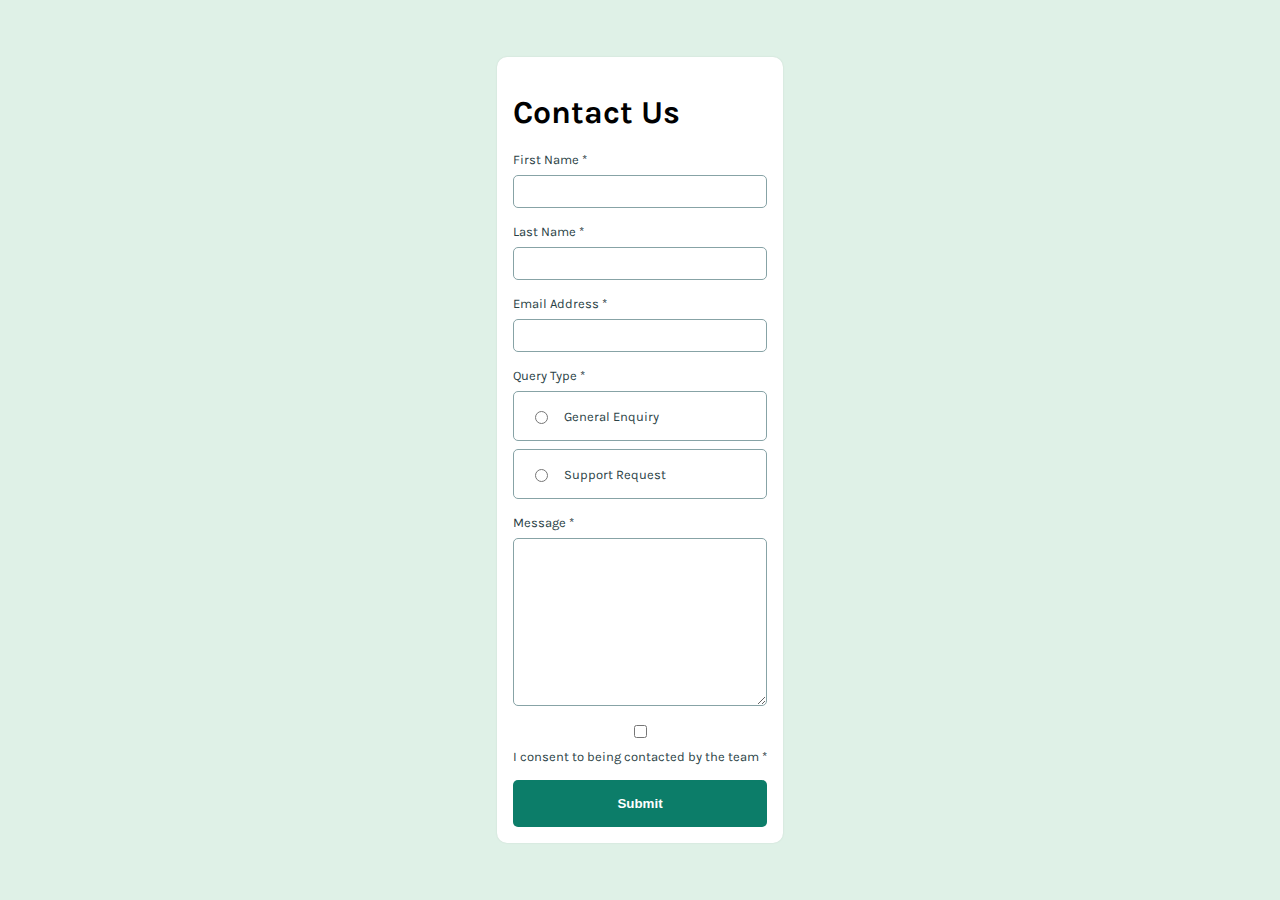
==== contact-form-main-2/index.html @ 0669382c "chore: Update .gitignore and README.md files" ====
<!DOCTYPE html>
<html lang="en">

<head>
  <meta charset="UTF-8">
  <meta name="viewport" content="width=device-width, initial-scale=1.0">
  <link rel="icon" type="image/png" sizes="32x32" href="./assets/images/favicon-32x32.png">

  <title>Contact form</title>

  <link rel="preconnect" href="https://fonts.googleapis.com">
  <link rel="preconnect" href="https://fonts.gstatic.com" crossorigin>
  <link href="https://fonts.googleapis.com/css2?family=Karla:ital,wght@0,200..800;1,200..800&display=swap"
    rel="stylesheet">

  <style>
    *:root {
      --light-green: hsl(148, 38%, 91%);
      --medium-green: hsl(169, 82%, 27%);
      --red: hsl(0, 66%, 56%);
      --white: hsl(0, 0%, 100%);
      --grey: hsl(186, 15%, 59%);
      --dark-grey: hsl(187, 24%, 22%);
      font-family: "Karla", sans-serif;
      font-optical-sizing: auto;
      font-style: normal;
    }

    body {
      padding: 0;
      margin: 0;
      box-sizing: border-box;
      font-size: 16px;
      background-color: var(--light-green);
      display: grid;
      place-items: center;
      min-height: 100vh;
    }

    section.wrapper {
      background-color: var(--white);
      padding: 1rem;
      box-shadow: 0 0 2px 0 rgba(0, 0, 0, 0.1);
      border-radius: 10px;
    }

    input[type="text"],
    input[type="email"],
    textarea {
      padding: 0.5rem 1rem;
      border: 1px solid var(--grey);
      border-radius: 5px;
      margin-top: 0.5rem;
    }

    input[type="text"]:hover,
    input[type="email"]:hover,
    .querybox:hover,
    textarea:hover {
      outline: none;
      border-color: var(--medium-green);
      cursor: pointer;
    }

    label {
      font-family: "Karla", sans-serif;
      font-optical-sizing: auto;
      font-style: normal;
      font-weight: 400;
      font-size: small;
      color: var(--dark-grey);
    }

    .field {
      margin-bottom: 1rem;
      display: flex;
      flex-direction: column;
    }

    button {
      font-weight: 700;
      background-color: var(--medium-green);
      color: var(--white);
      padding: 1rem;
      border: none;
      border-radius: 5px;
      cursor: pointer;
      width: 100%;
    }

    button:hover {
      background-color: var(--dark-grey);
    }

    .querybox {
      display: flex;
      align-items: center;
      padding: 1rem;
      border: 1px solid var(--grey);
      border-radius: 5px;
      margin-top: 0.5rem;
    }

    .querybox input[type="radio"] {
      margin-right: 1rem;
    }

    .row {
      width: 100%;
    }

    .items-center {
      display: flex;
      align-items: center;
    }

    .gap-5 {
      gap: 0.5rem;
    }


    @media screen and (min-width: 1440px) {
      .row {
        display: flex;
        justify-content: space-between;
        gap: 1rem;
      }

      .querybox {
        width: 100%;
      }
    }
  </style>
</head>

<body>

  <section class="wrapper">
    <h1>Contact Us</h1>

    <div class="row">
      <div class="field">
        <label for="firstName">First Name *</label>
        <input type="text" id="firstName" name="firstName" required>
      </div>

      <div class="field">
        <label for="lastName">Last Name *</label>
        <input type="text" id="lastName" name="lastName" required>
      </div>
    </div>

    <div class="field">
      <label for="email">Email Address *</label>
      <input type="email" id="email" name="email" required>
    </div>

    <div class="field">
      <label for="query">Query Type *</label>
      <div class="row">
        <div class="querybox">
          <input type="radio" id="general" name="query" value="general" required>
          <label for="general">General Enquiry</label>
        </div>
        <div class="querybox">
          <input type="radio" id="support" name="query" value="support" required>
          <label for="support">Support Request</label>
        </div>
      </div>
    </div>

    <div class="field">
      <label for="message">Message *</label>
      <textarea id="message" name="message" required rows="10"></textarea>
    </div>

    <div class="field items-center gap-5">
      <input type="checkbox" id="terms" name="terms" required>
      <label for="terms">I consent to being contacted by the team *</label>
    </div>

    <button type="submit">Submit</button>
  </section>
</body>

</html>
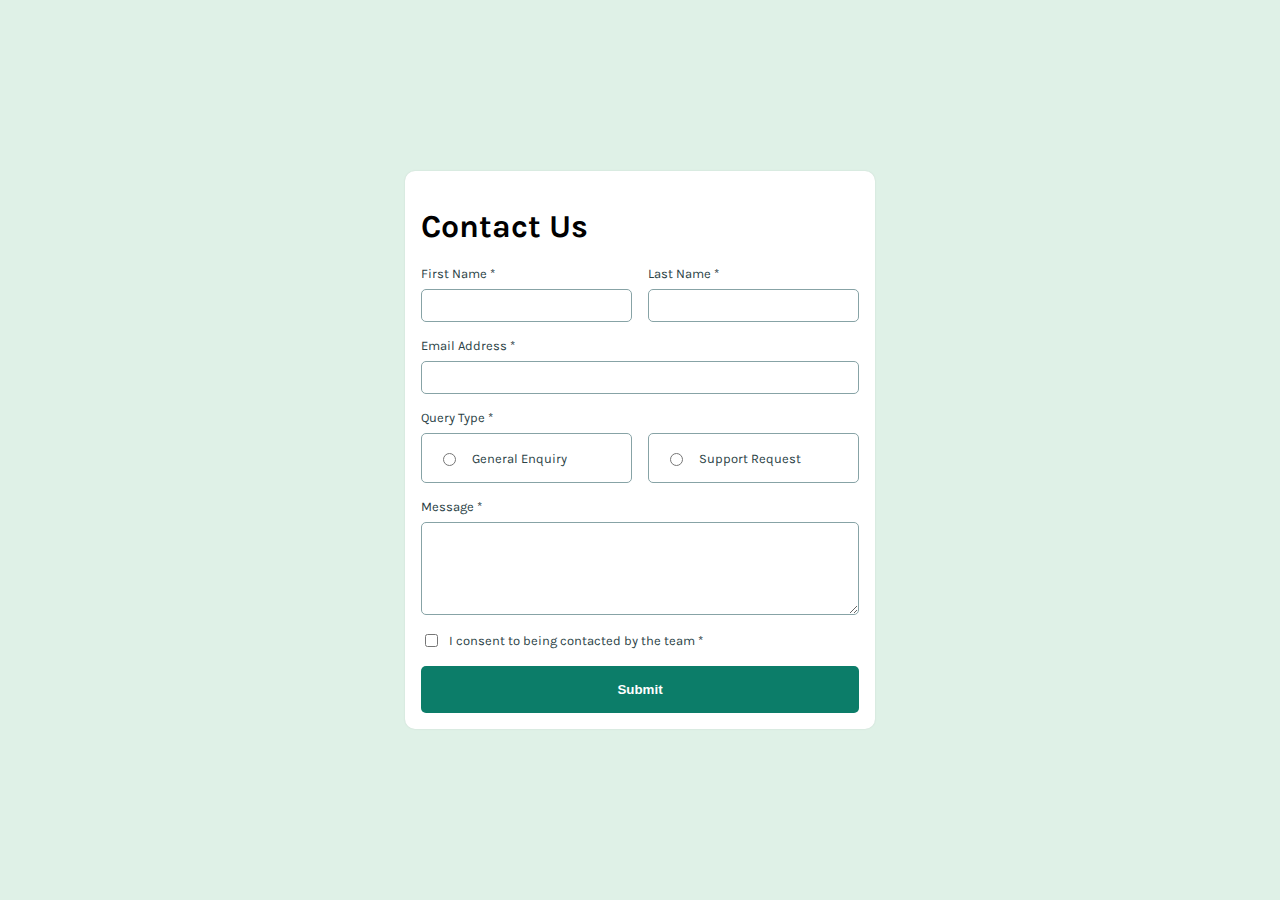
==== commit b930a26e: "fixing form styling" ====
--- a/contact-form-main-2/index.html
+++ b/contact-form-main-2/index.html
@@ -27,14 +27,15 @@
     }
 
     body {
-      padding: 0;
+      padding: 1rem;
       margin: 0;
       box-sizing: border-box;
       font-size: 16px;
       background-color: var(--light-green);
       display: grid;
       place-items: center;
-      min-height: 100vh;
+      height: 100vh;
+      width: 100vw;
     }
 
     section.wrapper {
@@ -51,6 +52,7 @@
       border: 1px solid var(--grey);
       border-radius: 5px;
       margin-top: 0.5rem;
+      transition: all 1s;
     }
 
     input[type="text"]:hover,
@@ -86,6 +88,7 @@
       border-radius: 5px;
       cursor: pointer;
       width: 100%;
+      transition: all 0.5s;
     }
 
     button:hover {
@@ -112,6 +115,7 @@
     .items-center {
       display: flex;
       align-items: center;
+      flex-direction: row;
     }
 
     .gap-5 {
@@ -119,7 +123,7 @@
     }
 
 
-    @media screen and (min-width: 1440px) {
+    @media screen and (min-width: 1000px) {
       .row {
         display: flex;
         justify-content: space-between;
@@ -171,7 +175,7 @@
 
     <div class="field">
       <label for="message">Message *</label>
-      <textarea id="message" name="message" required rows="10"></textarea>
+      <textarea id="message" name="message" required rows="5"></textarea>
     </div>
 
     <div class="field items-center gap-5">
